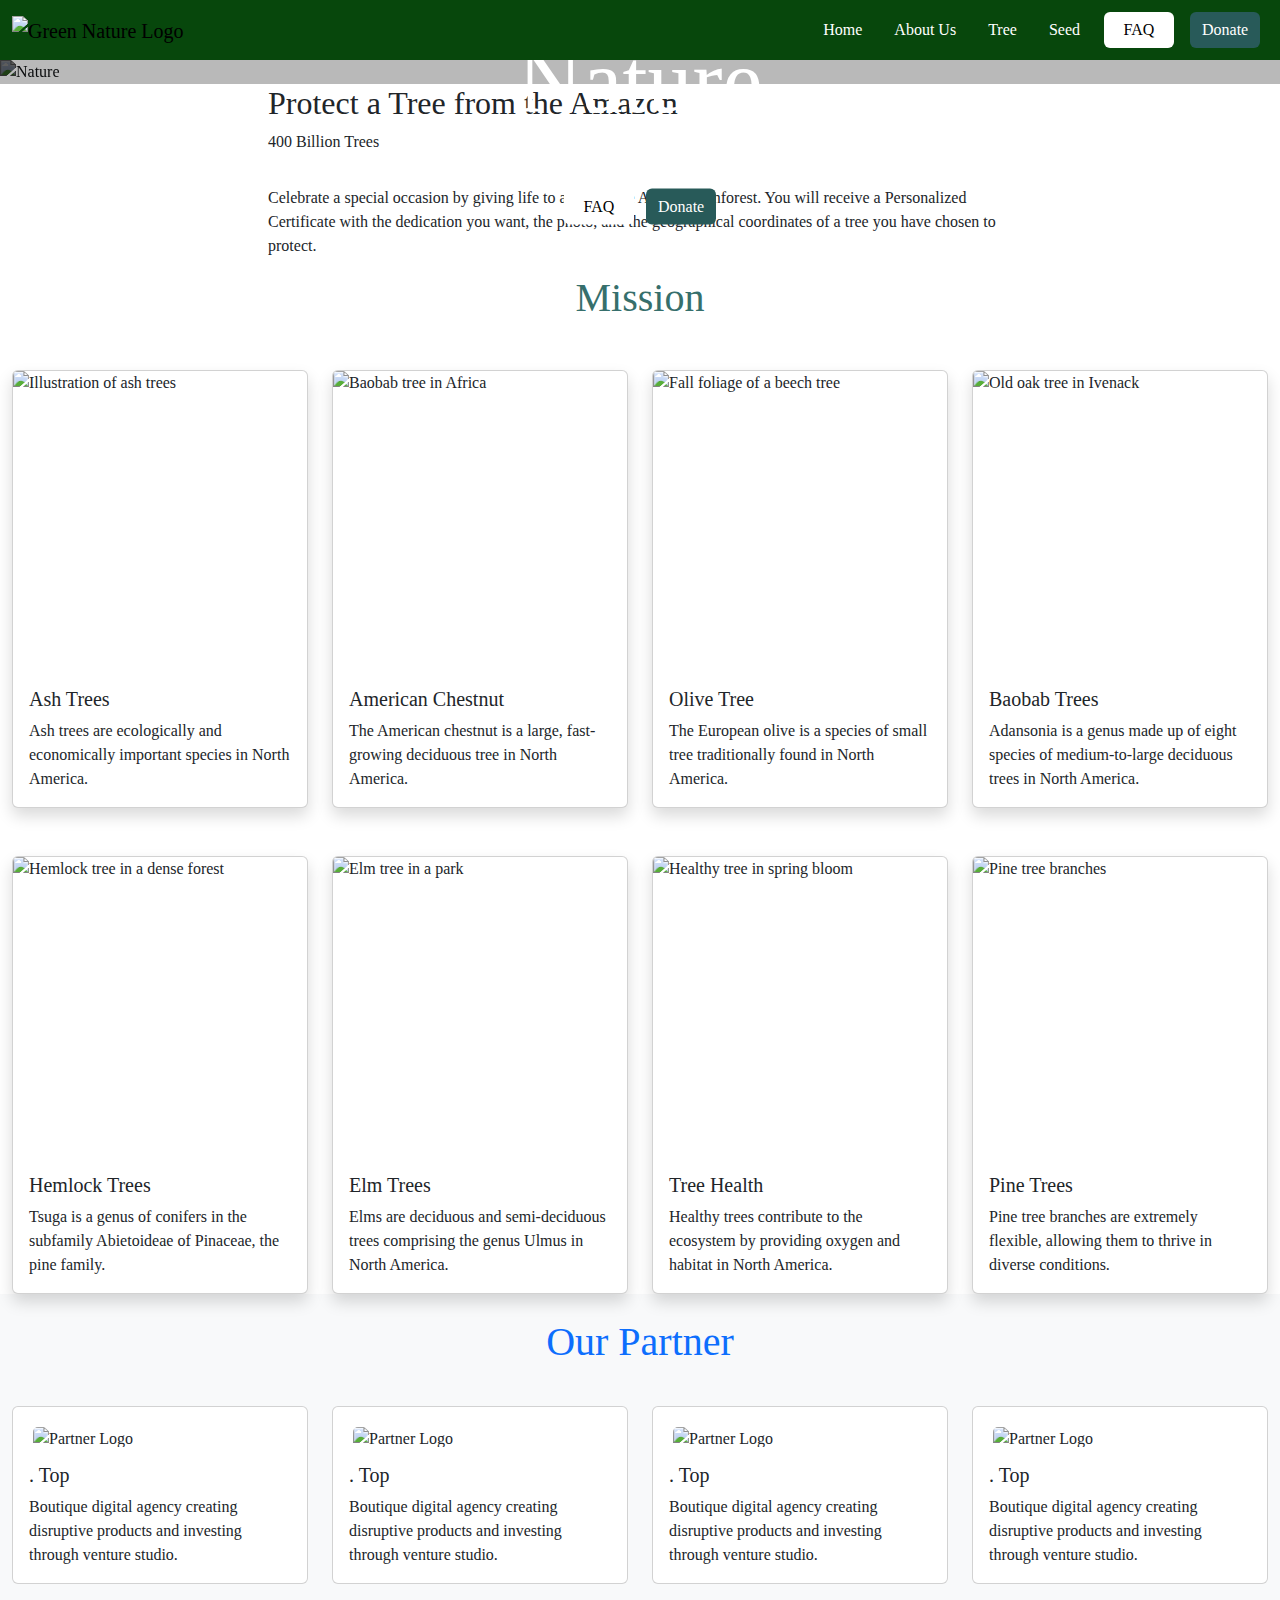
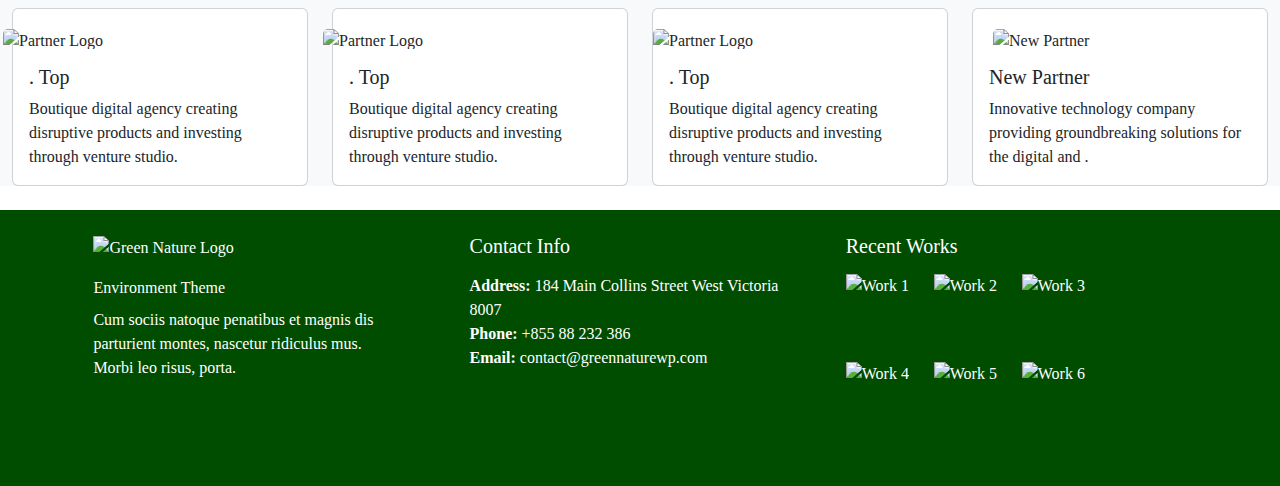
==== index.html @ 92407d57 "Final" ====
<!DOCTYPE html>
<html lang="en">
  <head>
    <meta charset="utf-8" />
    <meta name="viewport" content="width=device-width, initial-scale=1" />
    <title>Natural</title>
    <link
      href="https://cdn.jsdelivr.net/npm/bootstrap@5.3.3/dist/css/bootstrap.min.css"
      rel="stylesheet"
      integrity="sha384-QWTKZyjpPEjISv5WaRU9OFeRpok6YctnYmDr5pNlyT2bRjXh0JMhjY6hW+ALEwIH"
      crossorigin="anonymous"
    />
    <link rel="stylesheet" href="style/style.css" />
    <link
      rel="icon"
      href="https://png.pngtree.com/png-vector/20220417/ourmid/pngtree-women-nature-logo-png-image_4546651.png"
    />
  </head>
  <body>
    <nav class="navbar navbar-expand-lg navbar-light bg-success sticky-top">
      <div class="container-fluid">
        <!-- Logo -->
        <a class="navbar-brand" href="#">
          <img
            src="https://max-themes.net/demos/greennature/images/logo.png"
            alt="Green Nature Logo"
          />
        </a>
        <!-- Toggler for Mobile View -->
        <button
          class="navbar-toggler"
          type="button"
          data-bs-toggle="collapse"
          data-bs-target="#navbarNav"
          aria-controls="navbarNav"
          aria-expanded="false"
          aria-label="Toggle navigation"
        >
          <span class="navbar-toggler-icon"></span>
        </button>
        <!-- Navbar Items -->
        <div class="collapse navbar-collapse" id="navbarNav">
          <ul class="navbar-nav ms-auto">
            <li class="nav-item">
              <a class="nav-link px-3" href="#">Home</a>
            </li>
            <li class="nav-item">
              <a class="nav-link px-3" href="about.html">About Us</a>
            </li>
            <li class="nav-item">
              <a class="nav-link px-3" href="tree.html">Tree</a>
            </li>
            <li class="nav-item">
              <a class="nav-link px-3" href="seedpage.html">Seed</a>
            </li>
            <li class="nav-item">
              <a
                class="btn btn-custom1 mt-1 mx-2"
                style="width: 70px"
                href="fqa.html"
                >FAQ</a
              >
            </li>
            <li class="nav-item">
              <a
                class="btn btn-custom mt-1 mx-2"
                style="width: 70px"
                href="fqa.html"
                >Donate</a
              >
            </li>
          </ul>
        </div>
      </div>
    </nav>

    <!-- Hero Section -->
    <div class="hero-image position-relative">
      <img
        src="https://max-themes.net/demos/greennature/upload/slider-1.jpg"
        alt="Nature"
      />
      <div class="hero-overlay"></div>
      <div style="width: 1000px" class="hero-text">
        <h1>Preserve the Beauty of Nature</h1>
        <p>Join us in protecting our forests for future generations.</p>
        <a href="fqa.html" class="btn btn-custom1 me-2" style="width: 70px"
          >FAQ</a
        >
        <a href="#" class="btn btn-custom" style="width: 70px">Donate</a>
      </div>
    </div>

    <!-- Content Section -->
    <section>
      <div
        class="container"
        style="
          width: 60%;
          display: flex;
          flex-direction: column;
          justify-content: center;
        "
      >
        <h2>Protect a Tree from the Amazon</h2>
        <p>400 Billion Trees</p>
        <p class="red-line"></p>
        <p>
          Celebrate a special occasion by giving life to a tree in the Amazon
          rainforest. You will receive a Personalized Certificate with the
          dedication you want, the photo, and the geographical coordinates of a
          tree you have chosen to protect.
        </p>
      </div>
    </section>
    <div class="container-fluid">
      <h1 style="color: #366f6c" class="text-center">Mission</h1>
      <div class="row row-cols-1 row-cols-md-4 g-4 mt-4">
        <div class="col">
          <div class="card shadow">
            <img
              src="https://viori.com/cdn/shop/articles/trees.png?v=1687861914&width=320"
              class="card-img-top"
              alt="Illustration of ash trees"
              style="height: 300px"
            />
            <div class="card-body">
              <h5 class="card-title">Ash Trees</h5>
              <p class="card-text">
                Ash trees are ecologically and economically important species in
                North America.
              </p>
            </div>
          </div>
        </div>
        <div class="col">
          <div class="card shadow">
            <img
              src="https://img.freepik.com/premium-photo/baobab-tree-africa-landscape-madagascar-nature-baobab-trees-copy-space_162695-15215.jpg?w=360"
              class="card-img-top"
              alt="Baobab tree in Africa"
              style="height: 300px"
            />
            <div class="card-body">
              <h5 class="card-title">American Chestnut</h5>
              <p class="card-text">
                The American chestnut is a large, fast-growing deciduous tree in
                North America.
              </p>
            </div>
          </div>
        </div>
        <div class="col">
          <div class="card shadow">
            <img
              src="https://www.rwhendricksenco.com/wp-content/uploads/2018/10/fall-foliage-beech-tree-illinois.jpg"
              class="card-img-top"
              alt="Fall foliage of a beech tree"
              style="height: 300px"
            />
            <div class="card-body">
              <h5 class="card-title">Olive Tree</h5>
              <p class="card-text">
                The European olive is a species of small tree traditionally
                found in North America.
              </p>
            </div>
          </div>
        </div>
        <div class="col">
          <div class="card shadow">
            <img
              src="https://media.istockphoto.com/id/175438413/photo/old-oak-tree-in-ivenack.jpg?s=1024x1024&w=is&k=20&c=7P2I_WdTbZqYlGtXlC-htkVyVonYXZQIXxeyMqy6lCM="
              class="card-img-top"
              alt="Old oak tree in Ivenack"
              style="height: 300px"
            />
            <div class="card-body">
              <h5 class="card-title">Baobab Trees</h5>
              <p class="card-text">
                Adansonia is a genus made up of eight species of medium-to-large
                deciduous trees in North America.
              </p>
            </div>
          </div>
        </div>
      </div>
      <div class="row row-cols-1 row-cols-md-4 g-4 mt-4">
        <div class="col">
          <div class="card shadow">
            <img
              src="https://t4.ftcdn.net/jpg/11/40/70/49/240_F_1140704955_vwmfG6MJCVhKt7CASQRPmGbe0ZLiiNMA.jpg"
              class="card-img-top"
              alt="Hemlock tree in a dense forest"
              style="height: 300px"
            />
            <div class="card-body">
              <h5 class="card-title">Hemlock Trees</h5>
              <p class="card-text">
                Tsuga is a genus of conifers in the subfamily Abietoideae of
                Pinaceae, the pine family.
              </p>
            </div>
          </div>
        </div>
        <div class="col">
          <div class="card shadow">
            <img
              src="https://static.wixstatic.com/media/28c33d_ec45321b504c4e28b8135f2745333b45~mv2.jpg/v1/fill/w_280,h_280,q_75/28c33d_ec45321b504c4e28b8135f2745333b45~mv2.jpg"
              class="card-img-top"
              alt="Elm tree in a park"
              style="height: 300px"
            />
            <div class="card-body">
              <h5 class="card-title">Elm Trees</h5>
              <p class="card-text">
                Elms are deciduous and semi-deciduous trees comprising the genus
                Ulmus in North America.
              </p>
            </div>
          </div>
        </div>
        <div class="col">
          <div class="card shadow">
            <img
              src="https://budburst.org/storage/media/19550/conversions/resized_5f88a30fd7a5b_image-thumb-square.jpg"
              class="card-img-top"
              alt="Healthy tree in spring bloom"
              style="height: 300px"
            />
            <div class="card-body">
              <h5 class="card-title">Tree Health</h5>
              <p class="card-text">
                Healthy trees contribute to the ecosystem by providing oxygen
                and habitat in North America.
              </p>
            </div>
          </div>
        </div>
        <div class="col">
          <div class="card shadow">
            <img
              src="https://lh3.googleusercontent.com/IKMo-RqH675SY7t14YcSdlDPl7H7J5NSSJHxnKPMlAnDFFVxoUrMSZz-tGihZJ_vV7SVssVJDbqgEjyx3YQM2GAECXcoZxI"
              class="card-img-top"
              alt="Pine tree branches"
              style="height: 300px"
            />
            <div class="card-body">
              <h5 class="card-title">Pine Trees</h5>
              <p class="card-text">
                Pine tree branches are extremely flexible, allowing them to
                thrive in diverse conditions.
              </p>
            </div>
          </div>
        </div>
      </div>
    </div>
    <!-- Partners Section -->
    <div class="container-fluid bg-body-tertiary">
      <h1 class="text-center text-primary pt-4" style="font-family: Gelasio">
        Our Partner
      </h1>
      <div class="row row-cols-1 row-cols-md-4 g-4 mt-3">
        <div class="col">
          <div class="card">
            <img
              src="https://static.wixstatic.com/media/9557f2_bafee25c96c248af893914bce435fb21~mv2.png/v1/fill/w_560,h_108,al_c,q_85,usm_0.66_1.00_0.01,enc_avif,quality_auto/BGX-Logo-wide-for-dark-web.png"
              class="card-img-top"
              alt="Partner Logo"
              style="
                width: 40%;
                height: 20px;
                margin-top: 20px;
                margin-left: 20px;
              "
            />
            <div class="card-body">
              <h5 class="card-title text-purple">. Top</h5>
              <p class="card-text">
                Boutique digital agency creating disruptive products and
                investing through venture studio.
              </p>
            </div>
          </div>
        </div>
        <div class="col">
          <div class="card">
            <img
              src="https://cdn.prod.website-files.com/66c86f943f0b9bee4a356e0e/66c86f943f0b9bee4a356ea9_Logo03.svg"
              class="card-img-top"
              alt="Partner Logo"
              style="
                width: 40%;
                height: 20px;
                margin-top: 20px;
                margin-left: 20px;
              "
            />
            <div class="card-body">
              <h5 class="card-title text-purple">. Top</h5>
              <p class="card-text">
                Boutique digital agency creating disruptive products and
                investing through venture studio.
              </p>
            </div>
          </div>
        </div>
        <div class="col">
          <div class="card">
            <img
              src="https://cdn.prod.website-files.com/66c86f943f0b9bee4a356e0e/66c86f943f0b9bee4a356ea4_Logo07.svg"
              class="card-img-top"
              alt="Partner Logo"
              style="
                width: 40%;
                height: 20px;
                margin-top: 20px;
                margin-left: 20px;
              "
            />
            <div class="card-body">
              <h5 class="card-title text-purple">. Top</h5>
              <p class="card-text">
                Boutique digital agency creating disruptive products and
                investing through venture studio.
              </p>
            </div>
          </div>
        </div>
        <div class="col">
          <div class="card">
            <img
              src="https://cdn.prod.website-files.com/66c86f943f0b9bee4a356e0e/66c86f943f0b9bee4a356ea3_Logo05.svg"
              class="card-img-top"
              alt="Partner Logo"
              style="
                width: 40%;
                height: 20px;
                margin-top: 20px;
                margin-left: 20px;
              "
            />
            <div class="card-body">
              <h5 class="card-title text-purple">. Top</h5>
              <p class="card-text">
                Boutique digital agency creating disruptive products and
                investing through venture studio.
              </p>
            </div>
          </div>
        </div>
        <div class="col">
          <div class="card">
            <img
              src="https://cdn.prod.website-files.com/66c86f943f0b9bee4a356e0e/66c86f943f0b9bee4a356ea3_Logo05.svg"
              class="card-img-top"
              alt="Partner Logo"
              style="
                width: 40%;
                height: 20px;
                margin-top: 20px;
                margin-left: -10px;
              "
            />
            <div class="card-body">
              <h5 class="card-title text-purple">. Top</h5>
              <p class="card-text">
                Boutique digital agency creating disruptive products and
                investing through venture studio.
              </p>
            </div>
          </div>
        </div>
        <div class="col">
          <div class="card">
            <img
              src="https://cdn.prod.website-files.com/66c86f943f0b9bee4a356e0e/66c86f943f0b9bee4a356ea2_Logo06.svg"
              class="card-img-top"
              alt="Partner Logo"
              style="
                width: 40%;
                height: 20px;
                margin-top: 20px;
                margin-left: -10px;
              "
            />
            <div class="card-body">
              <h5 class="card-title text-purple">. Top</h5>
              <p class="card-text">
                Boutique digital agency creating disruptive products and
                investing through venture studio.
              </p>
            </div>
          </div>
        </div>
        <div class="col">
          <div class="card">
            <img
              src="https://www.smallpixels.ai/assets/images/logos/logo.svg"
              class="card-img-top"
              alt="Partner Logo"
              style="width: 40%; height: 20px; margin-top: 20px"
            />
            <div class="card-body">
              <h5 class="card-title text-purple">. Top</h5>
              <p class="card-text">
                Boutique digital agency creating disruptive products and
                investing through venture studio.
              </p>
            </div>
          </div>
        </div>
        <!-- New card added -->
        <div class="col">
          <div class="card">
            <img
              src="https://cdn.prod.website-files.com/66c86f943f0b9bee4a356e0e/66c86f943f0b9bee4a356ea5_Logo01.svg"
              class="card-img-top"
              alt="New Partner Logo"
              style="
                width: 40%;
                height: 20px;
                margin-top: 20px;
                margin-left: 20px;
              "
            />
            <div class="card-body">
              <h5 class="card-title text-purple">New Partner</h5>
              <p class="card-text">
                Innovative technology company providing groundbreaking solutions
                for the digital and .
              </p>
            </div>
          </div>
        </div>
      </div>
    </div>
    <footer class="footer mt-4 py-4">
      <div class="container">
        <div class="row row-cols-1 row-cols-md-3 gy-4">
          <!-- Logo and Description -->
          <div class="col text-center text-md-start">
            <div class="logo mb-3">
              <img
                src="https://max-themes.net/demos/greennature/images/logo.png"
                alt="Green Nature Logo"
                class="img-fluid"
              />
            </div>
            <p class="mb-2">Environment Theme</p>
            <p>
              Cum sociis natoque penatibus et magnis dis parturient montes,
              nascetur ridiculus mus. <br />
              Morbi leo risus, porta.
            </p>
          </div>

          <!-- Contact Info -->
          <div class="col">
            <h5 class="mb-3 text-center text-md-start">Contact Info</h5>
            <ul class="list-unstyled text-center text-md-start">
              <li>
                <strong>Address:</strong> 184 Main Collins Street West Victoria
                8007
              </li>
              <li><strong>Phone:</strong> +855 88 232 386</li>
              <li>
                <strong>Email:</strong>
                <a
                  href="mailto:contact@greennaturewp.com"
                  class="text-decoration-none"
                >
                  contact@greennaturewp.com
                </a>
              </li>
            </ul>
          </div>

          <!-- Recent Works -->
          <div class="work">
            <div class="col">
              <h5 class="mb-3 text-center text-md-start">Recent Works</h5>
              <div
                class="d-flex flex-wrap justify-content-center justify-content-md-start gap-2"
              >
                <img
                  src="https://max-themes.net/demos/greennature/upload/shutterstock_161515241-150x150.jpg"
                  alt="Work 1"
                  class="img-fluid"
                  style="width: 80px; height: 80px"
                />
                <img
                  src="https://max-themes.net/demos/greennature/upload/shutterstock_133689230-150x150.jpg"
                  alt="Work 2"
                  class="img-fluid"
                  style="width: 80px; height: 80px"
                />
                <img
                  src="https://max-themes.net/demos/greennature/upload/shutterstock_53600221-150x150.jpg"
                  alt="Work 3"
                  class="img-fluid"
                  style="width: 80px; height: 80px"
                />
                <img
                  src="https://max-themes.net/demos/greennature/upload/shutterstock_124871620-150x150.jpg"
                  alt="Work 4"
                  class="img-fluid"
                  style="width: 80px; height: 80px"
                />
                <img
                  src="https://max-themes.net/demos/greennature/upload/shutterstock_281995004-150x150.jpg"
                  alt="Work 5"
                  class="img-fluid"
                  style="width: 80px; height: 80px"
                />
                <img
                  src="https://max-themes.net/demos/greennature/upload/shutterstock_256181956-150x150.jpg"
                  alt="Work 6"
                  class="img-fluid"
                  style="width: 80px; height: 80px"
                />
              </div>
            </div>
          </div>
        </div>
      </div>
    </footer>
    <script
      src="https://cdn.jsdelivr.net/npm/bootstrap@5.3.3/dist/js/bootstrap.bundle.min.js"
      integrity="sha384-YvpcrYf0tY3lHB60NNkmXc5s9fDVZLESaAA55NDzOxhy9GkcIdslK1eN7N6jIeHz"
      crossorigin="anonymous"
    ></script>
  </body>
</html>
---- style/style.css ----
body {
  font-family: Tienne, serif;
  margin: 0;
  padding: 0;
}

/* Navbar Styling */
.navbar-light {
  background-color: #07470c !important; /* Dark green */
}

.nav-link {
  color: white !important;
  font-size: 1rem;
  padding: 10px 15px;
}

.nav-link:hover {
  color: #c2f0e4 !important; /* Light green */
}

.btn-custom {
  background-color: #285a59;
  color: white;
  border: none;
}

.btn-custom:hover {
  background-color: #1e4546;
}

.btn-custom1 {
  background-color: white;
  color: black;
  border: none;
}

.btn-custom1:hover {
  background-color: rgb(150, 141, 141);
}

.navbar-toggler-icon {
  filter: invert(100%);
}

/* Hero Section Styling */
.hero-image img {
  width: 100%;
  height: auto;
  display: block;
  filter: brightness(50%);
}

.hero-overlay {
  position: absolute;
  top: 0;
  left: 0;
  width: 100%;
  height: 100%;
  background: rgba(0, 0, 0, 0.274);
  z-index: 1;
}

.hero-text {
  position: absolute;
  top: 50%;
  left: 50%;
  transform: translate(-50%, -50%);
  z-index: 2;
  text-align: center;
  color: white;
  padding: 10px;
  max-width: 90%;
}

.hero-text h1 {
  font-size: 90px;
}

.hero-text p {
  font-size: 1.2rem;
}

/* Content Section */

/* Responsive Adjustments */
@media (max-width: 992px) {
  .hero-text h1 {
    font-size: 64px;
  }
}

@media (max-width: 768px) {
  .hero-text h1 {
    font-size: 48px;
  }
  .hero-text p {
    font-size: 1rem;
  }
}

@media (max-width: 576px) {
  .hero-text h1 {
    font-size: 32px;
  }
  section {
    padding: 30px 10px;
  }
  .red-line {
    width: 80%;
  }
}
.footer {
  background-color: #004d00;
  color: white;
  padding: 40px 20px;
}
.footer a {
  color: white;
  text-decoration: none;
}

.footer a:hover {
  text-decoration: underline;
}
.footer .recent-works img {
  width: 60px;
  height: 60px;
  object-fit: cover;
}
.footer .logo img {
  width: 150px;
}
.footer .row {
  display: flex;
  justify-content: space-evenly;
  flex-wrap: wrap;
}
.footer .row > div {
  margin-bottom: 20px;
  flex: 1;
  max-width: 32%;
}
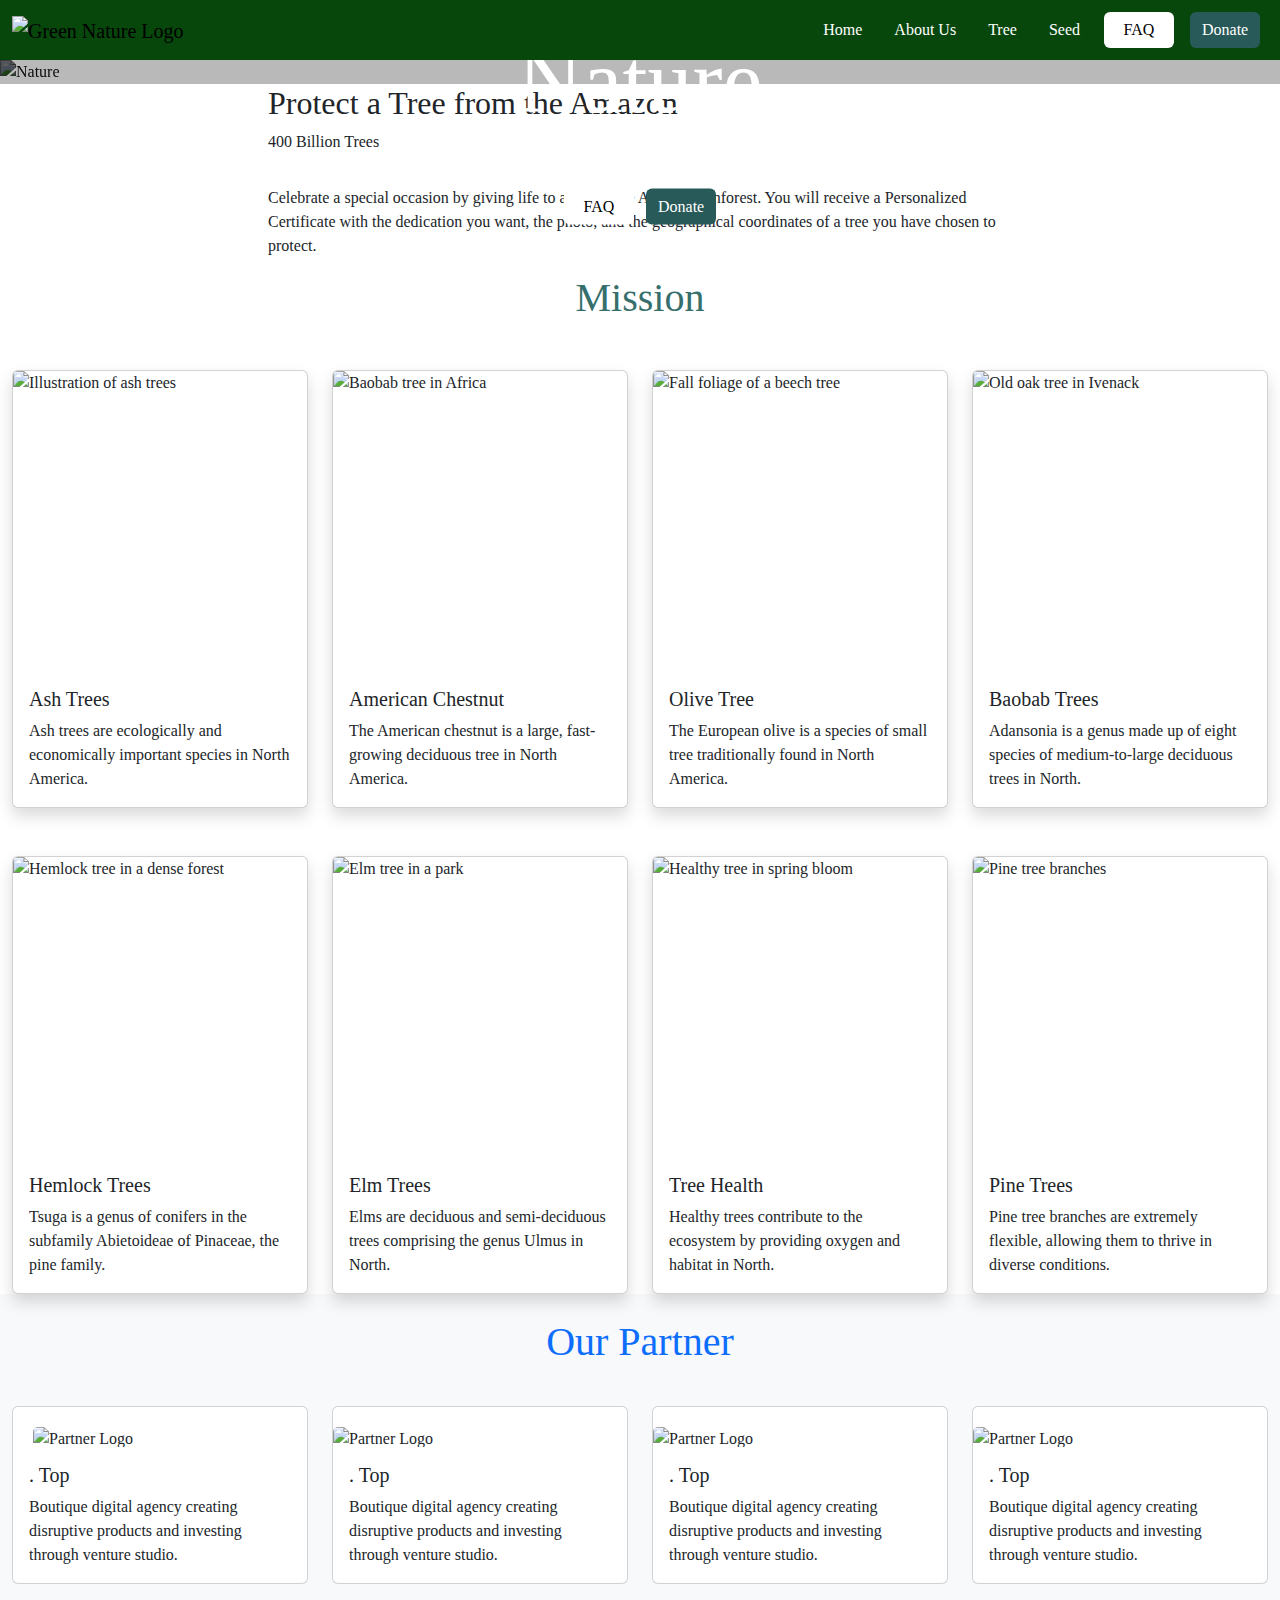
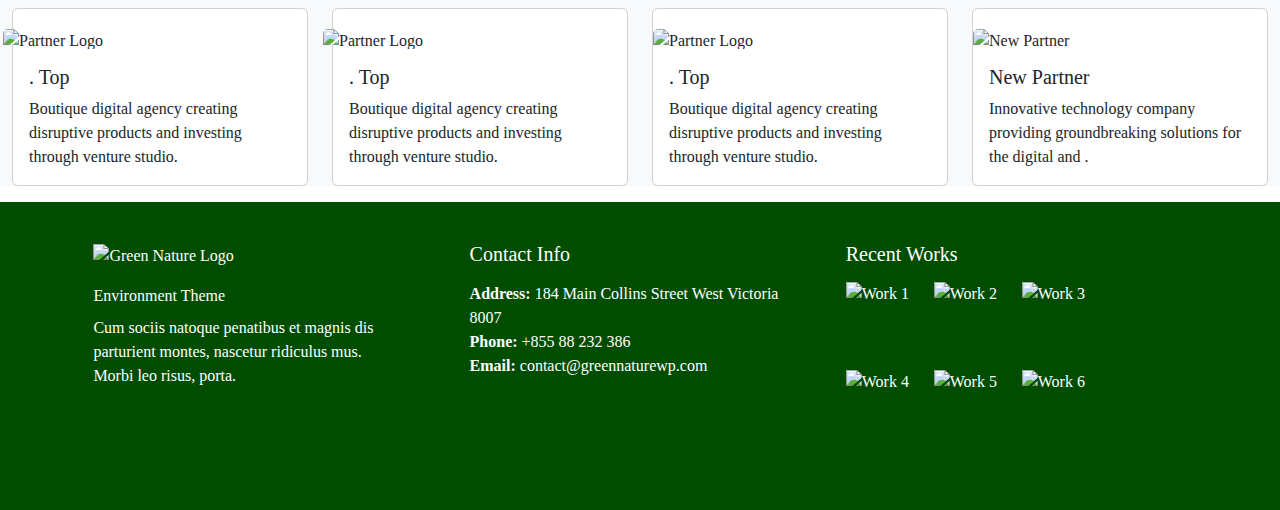
==== commit d4504009: "Final" ====
--- a/index.html
+++ b/index.html
@@ -65,7 +65,7 @@
               <a
                 class="btn btn-custom mt-1 mx-2"
                 style="width: 70px"
-                href="fqa.html"
+                href="donation.html"
                 >Donate</a
               >
             </li>
@@ -87,7 +87,9 @@
         <a href="fqa.html" class="btn btn-custom1 me-2" style="width: 70px"
           >FAQ</a
         >
-        <a href="#" class="btn btn-custom" style="width: 70px">Donate</a>
+        <a href="donation.html" class="btn btn-custom" style="width: 70px"
+          >Donate</a
+        >
       </div>
     </div>
 
@@ -179,7 +181,7 @@
               <h5 class="card-title">Baobab Trees</h5>
               <p class="card-text">
                 Adansonia is a genus made up of eight species of medium-to-large
-                deciduous trees in North America.
+                deciduous trees in North.
               </p>
             </div>
           </div>
@@ -215,7 +217,7 @@
               <h5 class="card-title">Elm Trees</h5>
               <p class="card-text">
                 Elms are deciduous and semi-deciduous trees comprising the genus
-                Ulmus in North America.
+                Ulmus in North.
               </p>
             </div>
           </div>
@@ -232,7 +234,7 @@
               <h5 class="card-title">Tree Health</h5>
               <p class="card-text">
                 Healthy trees contribute to the ecosystem by providing oxygen
-                and habitat in North America.
+                and habitat in North.
               </p>
             </div>
           </div>
@@ -257,7 +259,7 @@
       </div>
     </div>
     <!-- Partners Section -->
-    <div class="container-fluid bg-body-tertiary">
+    <div class="container-fluid bg-body-tertiary mb-3">
       <h1 class="text-center text-primary pt-4" style="font-family: Gelasio">
         Our Partner
       </h1>
@@ -290,12 +292,7 @@
               src="https://cdn.prod.website-files.com/66c86f943f0b9bee4a356e0e/66c86f943f0b9bee4a356ea9_Logo03.svg"
               class="card-img-top"
               alt="Partner Logo"
-              style="
-                width: 40%;
-                height: 20px;
-                margin-top: 20px;
-                margin-left: 20px;
-              "
+              style="width: 40%; height: 20px; margin-top: 20px"
             />
             <div class="card-body">
               <h5 class="card-title text-purple">. Top</h5>
@@ -312,12 +309,7 @@
               src="https://cdn.prod.website-files.com/66c86f943f0b9bee4a356e0e/66c86f943f0b9bee4a356ea4_Logo07.svg"
               class="card-img-top"
               alt="Partner Logo"
-              style="
-                width: 40%;
-                height: 20px;
-                margin-top: 20px;
-                margin-left: 20px;
-              "
+              style="width: 40%; height: 20px; margin-top: 20px"
             />
             <div class="card-body">
               <h5 class="card-title text-purple">. Top</h5>
@@ -334,12 +326,7 @@
               src="https://cdn.prod.website-files.com/66c86f943f0b9bee4a356e0e/66c86f943f0b9bee4a356ea3_Logo05.svg"
               class="card-img-top"
               alt="Partner Logo"
-              style="
-                width: 40%;
-                height: 20px;
-                margin-top: 20px;
-                margin-left: 20px;
-              "
+              style="width: 40%; height: 20px; margin-top: 20px"
             />
             <div class="card-body">
               <h5 class="card-title text-purple">. Top</h5>
@@ -418,12 +405,7 @@
               src="https://cdn.prod.website-files.com/66c86f943f0b9bee4a356e0e/66c86f943f0b9bee4a356ea5_Logo01.svg"
               class="card-img-top"
               alt="New Partner Logo"
-              style="
-                width: 40%;
-                height: 20px;
-                margin-top: 20px;
-                margin-left: 20px;
-              "
+              style="width: 40%; height: 20px; margin-top: 20px"
             />
             <div class="card-body">
               <h5 class="card-title text-purple">New Partner</h5>
@@ -436,16 +418,17 @@
         </div>
       </div>
     </div>
-    <footer class="footer mt-4 py-4">
+    <footer class="footer d-none d-lg-block">
       <div class="container">
         <div class="row row-cols-1 row-cols-md-3 gy-4">
           <!-- Logo and Description -->
-          <div class="col text-center text-md-start">
+          <div class="col-md-4 text-center text-md-start">
             <div class="logo mb-3">
               <img
                 src="https://max-themes.net/demos/greennature/images/logo.png"
                 alt="Green Nature Logo"
                 class="img-fluid"
+                style="height: 31.75px; width: 150px"
               />
             </div>
             <p class="mb-2">Environment Theme</p>
@@ -457,7 +440,7 @@
           </div>
 
           <!-- Contact Info -->
-          <div class="col">
+          <div class="col-md-4">
             <h5 class="mb-3 text-center text-md-start">Contact Info</h5>
             <ul class="list-unstyled text-center text-md-start">
               <li>
@@ -478,7 +461,7 @@
           </div>
 
           <!-- Recent Works -->
-          <div class="work">
+          <div class="work col-md-4">
             <div class="col">
               <h5 class="mb-3 text-center text-md-start">Recent Works</h5>
               <div
@@ -519,6 +502,105 @@
                   alt="Work 6"
                   class="img-fluid"
                   style="width: 80px; height: 80px"
+                />
+              </div>
+            </div>
+          </div>
+        </div>
+      </div>
+    </footer>
+    <!-- second footer -->
+    <footer class="footer d-sm-none">
+      <div class="container">
+        <div class="row row-cols-1 row-cols-md-3 gy-4">
+          <!-- Logo and Description -->
+          <div class="col text-center text-md-start" style="font-size: 12px">
+            <div class="logo mb-2">
+              <img
+                src="https://max-themes.net/demos/greennature/images/logo.png"
+                alt="Green Nature Logo"
+                class="img-fluid"
+                style="width: 100px; height: 30px"
+              />
+            </div>
+
+            <p>
+              Cum sociis natoque penatibus et magnis dis parturient montes,
+              nascetur ridiculus mus. <br />
+              Morbi leo risus, porta.
+            </p>
+          </div>
+
+          <!-- Contact Info -->
+          <div class="col" style="font-size: 12px">
+            <h5 class="mb-3 text-center text-md-start" style="font-size: 15px">
+              Contact Info
+            </h5>
+            <ul class="list-unstyled text-center text-md-start">
+              <li>
+                <strong>Address:</strong> 184 Main Collins Street West Victoria
+                8007
+              </li>
+              <li><strong>Phone:</strong> +855 86 534 476</li>
+              <li>
+                <strong>Email:</strong>
+                <a
+                  href="mailto:contact@greennaturewp.com"
+                  class="text-decoration-none"
+                >
+                  contact@greennaturewp.com
+                </a>
+              </li>
+            </ul>
+          </div>
+
+          <!-- Recent Works -->
+          <div class="work">
+            <div class="col">
+              <h5
+                class="mb-3 text-center text-md-start"
+                style="font-size: 15px"
+              >
+                Recent Works
+              </h5>
+              <div
+                class="d-flex flex-wrap justify-content-center justify-content-md-start gap-2"
+              >
+                <img
+                  src="https://max-themes.net/demos/greennature/upload/shutterstock_161515241-150x150.jpg"
+                  alt="Work 1"
+                  class="img-fluid"
+                  style="width: 30px; height: 30px"
+                />
+                <img
+                  src="https://max-themes.net/demos/greennature/upload/shutterstock_133689230-150x150.jpg"
+                  alt="Work 2"
+                  class="img-fluid"
+                  style="width: 30px; height: 30px"
+                />
+                <img
+                  src="https://max-themes.net/demos/greennature/upload/shutterstock_53600221-150x150.jpg"
+                  alt="Work 3"
+                  class="img-fluid"
+                  style="width: 30px; height: 30px"
+                />
+                <img
+                  src="https://max-themes.net/demos/greennature/upload/shutterstock_124871620-150x150.jpg"
+                  alt="Work 4"
+                  class="img-fluid"
+                  style="width: 30px; height: 30px"
+                />
+                <img
+                  src="https://max-themes.net/demos/greennature/upload/shutterstock_281995004-150x150.jpg"
+                  alt="Work 5"
+                  class="img-fluid"
+                  style="width: 30px; height: 30px"
+                />
+                <img
+                  src="https://max-themes.net/demos/greennature/upload/shutterstock_256181956-150x150.jpg"
+                  alt="Work 6"
+                  class="img-fluid"
+                  style="width: 30px; height: 30px"
                 />
               </div>
             </div>
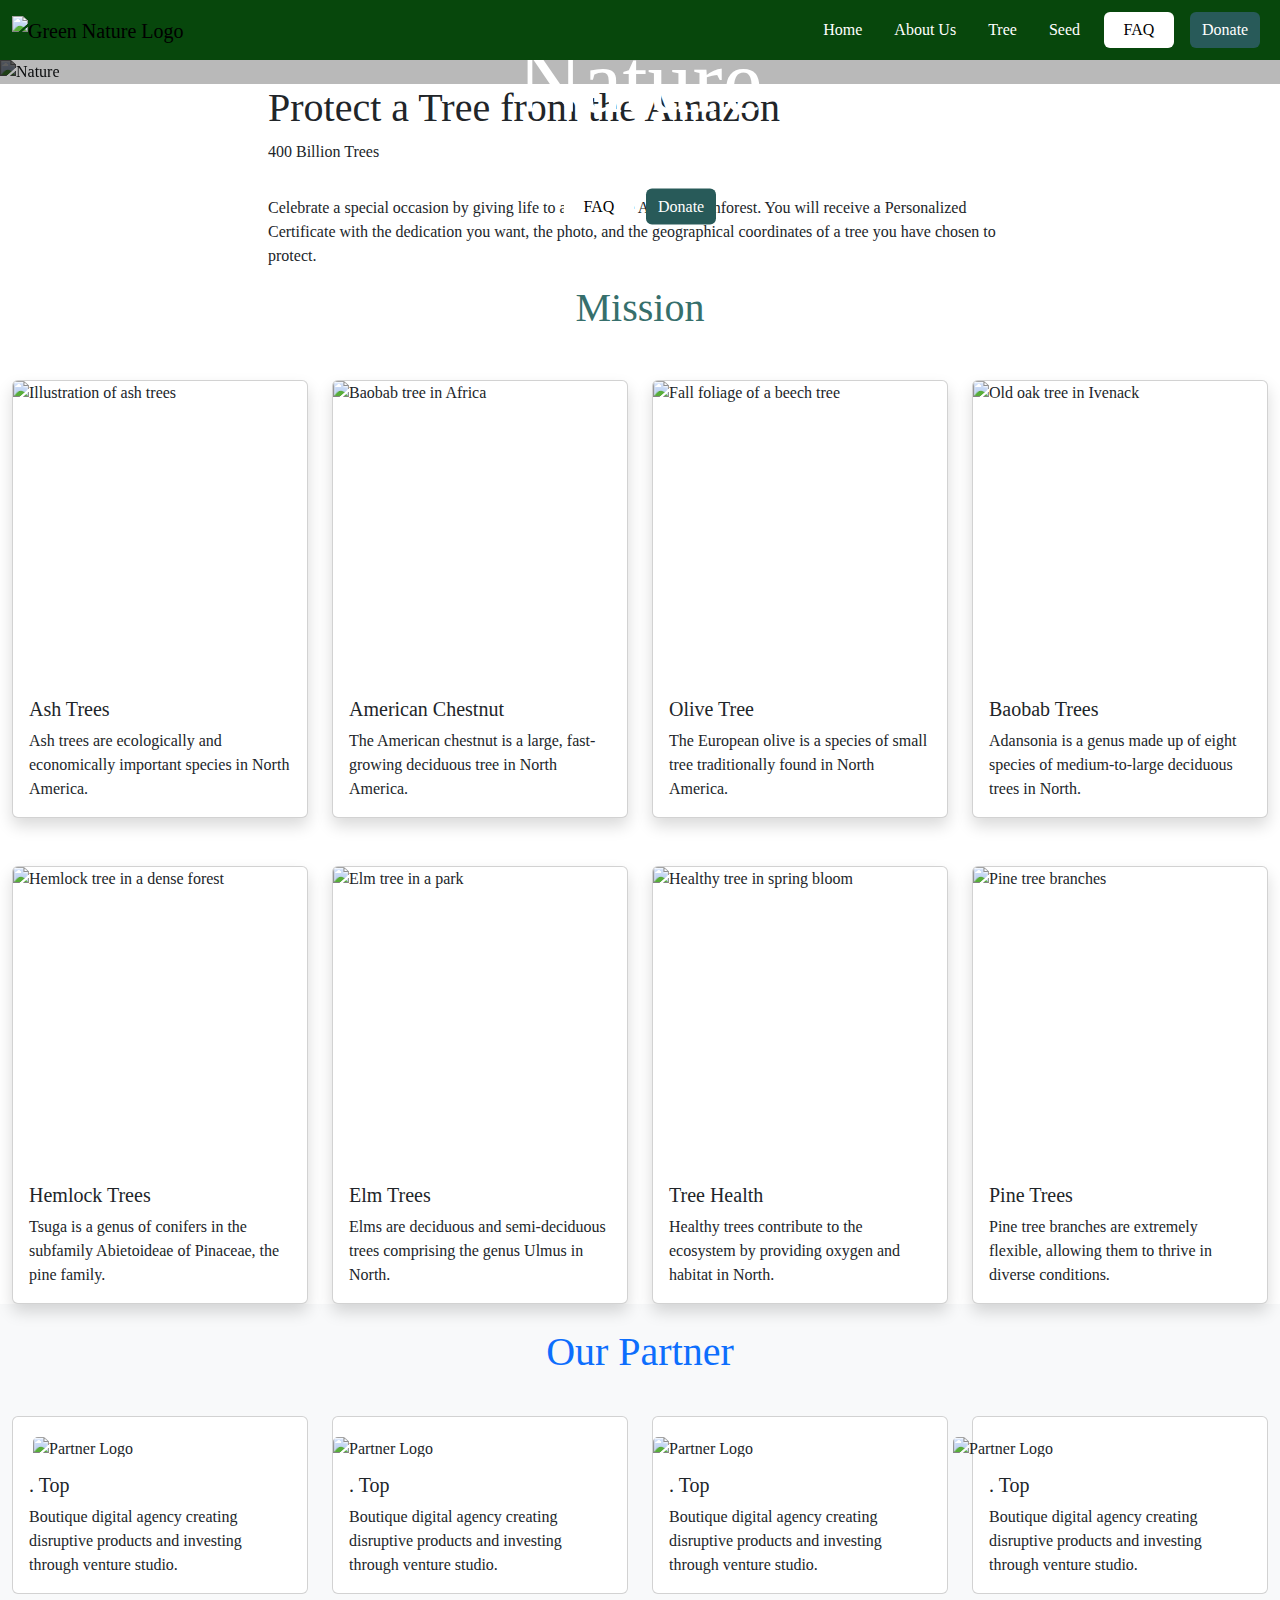
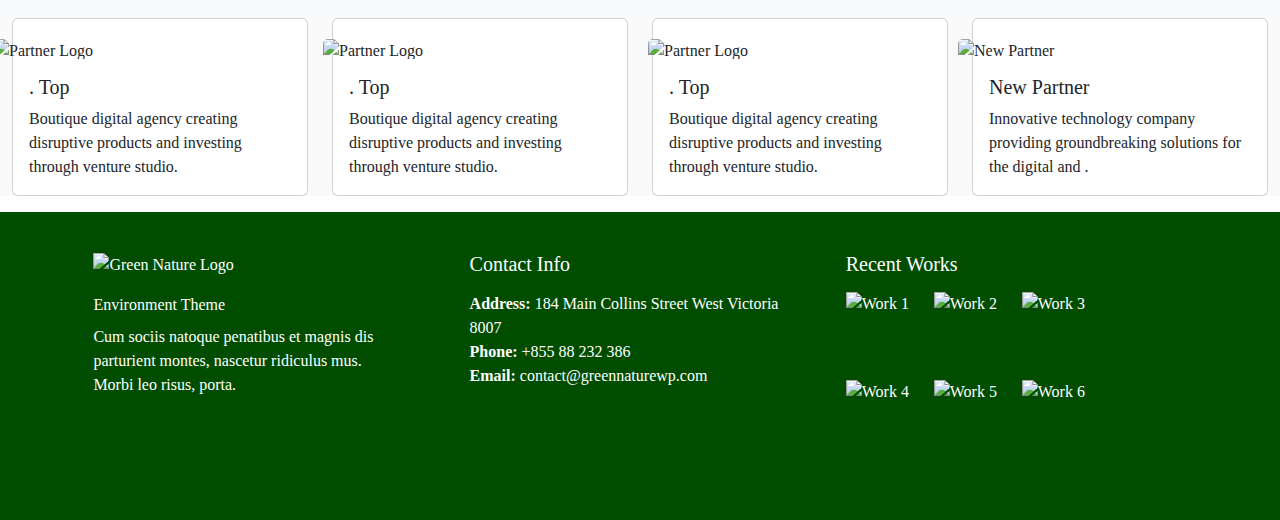
==== commit 55ebdedc: "respinsive" ====
--- a/index.html
+++ b/index.html
@@ -94,7 +94,7 @@
     </div>
 
     <!-- Content Section -->
-    <section>
+    <section class="d-none d-lg-block">
       <div
         class="container"
         style="
@@ -104,7 +104,7 @@
           justify-content: center;
         "
       >
-        <h2>Protect a Tree from the Amazon</h2>
+        <h2 class="fs-1">Protect a Tree from the Amazon</h2>
         <p>400 Billion Trees</p>
         <p class="red-line"></p>
         <p>
@@ -115,7 +115,30 @@
         </p>
       </div>
     </section>
-    <div class="container-fluid">
+    <!-- second content -->
+    <section class="d-sm-none">
+      <div
+        class="container"
+        style="
+          width: 60%;
+          display: flex;
+          flex-direction: column;
+          justify-content: center;
+        "
+      >
+        <h2 class="fs-5">Protect a Tree from the Amazon</h2>
+        <p>400 Billion Trees</p>
+        <p class="red-line" style="margin-left: 40px"></p>
+        <p style="font-size: 15px">
+          Celebrate a special occasion by giving life to a tree in the Amazon
+          rainforest. You will receive a Personalized Certificate with the
+          dedication you want, the photo, and the geographical coordinates of a
+          tree you have chosen to protect.
+        </p>
+      </div>
+    </section>
+    <!-- card section -->
+    <div class="container-fluid d-none d-lg-block">
       <h1 style="color: #366f6c" class="text-center">Mission</h1>
       <div class="row row-cols-1 row-cols-md-4 g-4 mt-4">
         <div class="col">
@@ -258,8 +281,152 @@
         </div>
       </div>
     </div>
+    <!-- second card -->
+    <div class="container-fluid d-sm-none">
+      <h1 style="color: #366f6c" class="text-center">Mission</h1>
+      <div class="row row-cols-2 row-cols-lg-5 g-2 g-lg-3">
+        <div class="col">
+          <div class="card shadow">
+            <img
+              src="https://viori.com/cdn/shop/articles/trees.png?v=1687861914&width=320"
+              class="card-img-top"
+              alt="Illustration of ash trees"
+              style="height: 300px"
+            />
+            <div class="card-body">
+              <h5 class="card-title">Ash Trees</h5>
+              <p class="card-text">
+                Ash trees are ecologically and economically important species in
+                North America.
+              </p>
+            </div>
+          </div>
+        </div>
+        <div class="col">
+          <div class="card shadow">
+            <img
+              src="https://img.freepik.com/premium-photo/baobab-tree-africa-landscape-madagascar-nature-baobab-trees-copy-space_162695-15215.jpg?w=360"
+              class="card-img-top"
+              alt="Baobab tree in Africa"
+              style="height: 300px"
+            />
+            <div class="card-body">
+              <h5 class="card-title">American Chestnut</h5>
+              <p class="card-text">
+                The American chestnut is a large, fast-growing deciduous tree in
+                North America.
+              </p>
+            </div>
+          </div>
+        </div>
+        <div class="col">
+          <div class="card shadow">
+            <img
+              src="https://www.rwhendricksenco.com/wp-content/uploads/2018/10/fall-foliage-beech-tree-illinois.jpg"
+              class="card-img-top"
+              alt="Fall foliage of a beech tree"
+              style="height: 300px"
+            />
+            <div class="card-body">
+              <h5 class="card-title">Olive Tree</h5>
+              <p class="card-text">
+                The European olive is a species of small tree traditionally
+                found in North America.
+              </p>
+            </div>
+          </div>
+        </div>
+        <div class="col">
+          <div class="card shadow">
+            <img
+              src="https://media.istockphoto.com/id/175438413/photo/old-oak-tree-in-ivenack.jpg?s=1024x1024&w=is&k=20&c=7P2I_WdTbZqYlGtXlC-htkVyVonYXZQIXxeyMqy6lCM="
+              class="card-img-top"
+              alt="Old oak tree in Ivenack"
+              style="height: 300px"
+            />
+            <div class="card-body">
+              <h5 class="card-title">Baobab Trees</h5>
+              <p class="card-text">
+                Adansonia is a genus made up of eight species of medium-to-large
+                deciduous trees in North.
+              </p>
+            </div>
+          </div>
+        </div>
+      </div>
+      <div class="row row-cols-2 row-cols-lg-5 g-2 g-lg-3">
+        <div class="col">
+          <div class="card shadow">
+            <img
+              src="https://t4.ftcdn.net/jpg/11/40/70/49/240_F_1140704955_vwmfG6MJCVhKt7CASQRPmGbe0ZLiiNMA.jpg"
+              class="card-img-top"
+              alt="Hemlock tree in a dense forest"
+              style="height: 300px"
+            />
+            <div class="card-body">
+              <h5 class="card-title">Hemlock Trees</h5>
+              <p class="card-text">
+                Tsuga is a genus of conifers in the subfamily Abietoideae of
+                Pinaceae, the pine family.
+              </p>
+            </div>
+          </div>
+        </div>
+        <div class="col">
+          <div class="card shadow">
+            <img
+              src="https://static.wixstatic.com/media/28c33d_ec45321b504c4e28b8135f2745333b45~mv2.jpg/v1/fill/w_280,h_280,q_75/28c33d_ec45321b504c4e28b8135f2745333b45~mv2.jpg"
+              class="card-img-top"
+              alt="Elm tree in a park"
+              style="height: 300px"
+            />
+            <div class="card-body">
+              <h5 class="card-title">Elm Trees</h5>
+              <p class="card-text">
+                Elms are deciduous and semi-deciduous trees comprising the genus
+                Ulmus in North.
+              </p>
+            </div>
+          </div>
+        </div>
+        <div class="col">
+          <div class="card shadow">
+            <img
+              src="https://budburst.org/storage/media/19550/conversions/resized_5f88a30fd7a5b_image-thumb-square.jpg"
+              class="card-img-top"
+              alt="Healthy tree in spring bloom"
+              style="height: 300px"
+            />
+            <div class="card-body">
+              <h5 class="card-title">Tree Health</h5>
+              <p class="card-text">
+                Healthy trees contribute to the ecosystem by providing oxygen
+                and habitat in North.
+              </p>
+            </div>
+          </div>
+        </div>
+        <div class="col">
+          <div class="card shadow">
+            <img
+              src="https://lh3.googleusercontent.com/IKMo-RqH675SY7t14YcSdlDPl7H7J5NSSJHxnKPMlAnDFFVxoUrMSZz-tGihZJ_vV7SVssVJDbqgEjyx3YQM2GAECXcoZxI"
+              class="card-img-top"
+              alt="Pine tree branches"
+              style="height: 300px"
+            />
+            <div class="card-body">
+              <h5 class="card-title">Pine Trees</h5>
+              <p class="card-text">
+                Pine tree branches are extremely flexible, allowing them to
+                thrive in diverse conditions.
+              </p>
+            </div>
+          </div>
+        </div>
+      </div>
+    </div>
     <!-- Partners Section -->
-    <div class="container-fluid bg-body-tertiary mb-3">
+    <div class="container-fluid bg-body-tertiary mb-3 d-none d-lg-block">
       <h1 class="text-center text-primary pt-4" style="font-family: Gelasio">
         Our Partner
       </h1>
@@ -326,7 +493,12 @@
               src="https://cdn.prod.website-files.com/66c86f943f0b9bee4a356e0e/66c86f943f0b9bee4a356ea3_Logo05.svg"
               class="card-img-top"
               alt="Partner Logo"
-              style="width: 40%; height: 20px; margin-top: 20px"
+              style="
+                width: 40%;
+                height: 20px;
+                margin-top: 20px;
+                margin-left: -20px;
+              "
             />
             <div class="card-body">
               <h5 class="card-title text-purple">. Top</h5>
@@ -341,6 +513,28 @@
           <div class="card">
             <img
               src="https://cdn.prod.website-files.com/66c86f943f0b9bee4a356e0e/66c86f943f0b9bee4a356ea3_Logo05.svg"
+              class="card-img-top"
+              alt="Partner Logo"
+              style="
+                width: 40%;
+                height: 20px;
+                margin-top: 20px;
+                margin-left: -20px;
+              "
+            />
+            <div class="card-body">
+              <h5 class="card-title text-purple">. Top</h5>
+              <p class="card-text">
+                Boutique digital agency creating disruptive products and
+                investing through venture studio.
+              </p>
+            </div>
+          </div>
+        </div>
+        <div class="col">
+          <div class="card">
+            <img
+              src="https://cdn.prod.website-files.com/66c86f943f0b9bee4a356e0e/66c86f943f0b9bee4a356ea2_Logo06.svg"
               class="card-img-top"
               alt="Partner Logo"
               style="
@@ -362,14 +556,14 @@
         <div class="col">
           <div class="card">
             <img
-              src="https://cdn.prod.website-files.com/66c86f943f0b9bee4a356e0e/66c86f943f0b9bee4a356ea2_Logo06.svg"
+              src="https://www.smallpixels.ai/assets/images/logos/logo.svg"
               class="card-img-top"
               alt="Partner Logo"
               style="
                 width: 40%;
                 height: 20px;
                 margin-top: 20px;
-                margin-left: -10px;
+                margin-left: -5px;
               "
             />
             <div class="card-body">
@@ -381,23 +575,6 @@
             </div>
           </div>
         </div>
-        <div class="col">
-          <div class="card">
-            <img
-              src="https://www.smallpixels.ai/assets/images/logos/logo.svg"
-              class="card-img-top"
-              alt="Partner Logo"
-              style="width: 40%; height: 20px; margin-top: 20px"
-            />
-            <div class="card-body">
-              <h5 class="card-title text-purple">. Top</h5>
-              <p class="card-text">
-                Boutique digital agency creating disruptive products and
-                investing through venture studio.
-              </p>
-            </div>
-          </div>
-        </div>
         <!-- New card added -->
         <div class="col">
           <div class="card">
@@ -405,7 +582,12 @@
               src="https://cdn.prod.website-files.com/66c86f943f0b9bee4a356e0e/66c86f943f0b9bee4a356ea5_Logo01.svg"
               class="card-img-top"
               alt="New Partner Logo"
-              style="width: 40%; height: 20px; margin-top: 20px"
+              style="
+                width: 40%;
+                height: 20px;
+                margin-top: 20px;
+                margin-left: -15px;
+              "
             />
             <div class="card-body">
               <h5 class="card-title text-purple">New Partner</h5>
@@ -418,6 +600,170 @@
         </div>
       </div>
     </div>
+    <!-- second partner -->
+    <div class="container-fluid bg-body-tertiary d-sm-none">
+      <h1 class="text-center text-primary pt-4" style="font-family: Gelasio">
+        Our Partner
+      </h1>
+      <div class="row row-cols-3 row-cols-lg-5 g-2 g-lg-3 mb-3">
+        <div class="col">
+          <div class="card">
+            <img
+              src="https://static.wixstatic.com/media/9557f2_bafee25c96c248af893914bce435fb21~mv2.png/v1/fill/w_560,h_108,al_c,q_85,usm_0.66_1.00_0.01,enc_avif,quality_auto/BGX-Logo-wide-for-dark-web.png"
+              class="card-img-top"
+              alt="Partner Logo"
+              style="width: 80%; height: 30px"
+            />
+            <div class="card-body">
+              <h5 class="card-title text-purple" style="font-size: 20px">
+                . Top
+              </h5>
+              <p class="card-text" style="font-size: 15px">
+                Boutique digital agency creating disruptive products and
+                investing through venture studio.
+              </p>
+            </div>
+          </div>
+        </div>
+        <div class="col">
+          <div class="card">
+            <img
+              src="https://cdn.prod.website-files.com/66c86f943f0b9bee4a356e0e/66c86f943f0b9bee4a356ea9_Logo03.svg"
+              class="card-img-top"
+              alt="Partner Logo"
+              style="width: 80%; height: 30px; margin-left: 10px"
+            />
+            <div class="card-body">
+              <h5 class="card-title text-purple">. Top</h5>
+              <p class="card-text" style="font-size: 15px">
+                Boutique digital agency creating disruptive products and
+                investing through venture studio.
+              </p>
+            </div>
+          </div>
+        </div>
+        <div class="col">
+          <div class="card">
+            <img
+              src="https://cdn.prod.website-files.com/66c86f943f0b9bee4a356e0e/66c86f943f0b9bee4a356ea4_Logo07.svg"
+              class="card-img-top"
+              alt="Partner Logo"
+              style="width: 80%; height: 30px"
+            />
+            <div class="card-body">
+              <h5 class="card-title text-purple">. Top</h5>
+              <p class="card-text" style="font-size: 15px">
+                Boutique digital agency creating disruptive products and
+                investing through venture studio.
+              </p>
+            </div>
+          </div>
+        </div>
+        <div class="col">
+          <div class="card">
+            <img
+              src="https://cdn.prod.website-files.com/66c86f943f0b9bee4a356e0e/66c86f943f0b9bee4a356ea3_Logo05.svg"
+              class="card-img-top"
+              alt="Partner Logo"
+              style="width: 80%; height: 30px; margin-left: -5px"
+            />
+            <div class="card-body">
+              <h5 class="card-title text-purple">. Top</h5>
+              <p class="card-text" style="font-size: 15px">
+                Boutique digital agency creating disruptive products and
+                investing through venture studio.
+              </p>
+            </div>
+          </div>
+        </div>
+        <div class="col">
+          <div class="card">
+            <img
+              src="https://cdn.prod.website-files.com/66c86f943f0b9bee4a356e0e/66c86f943f0b9bee4a356ea3_Logo05.svg"
+              class="card-img-top"
+              alt="Partner Logo"
+              style="width: 80%; height: 30px; margin-left: -5px"
+            />
+            <div class="card-body">
+              <h5 class="card-title text-purple">. Top</h5>
+              <p class="card-text" style="font-size: 15px">
+                Boutique digital agency creating disruptive products and
+                investing through venture studio.
+              </p>
+            </div>
+          </div>
+        </div>
+        <div class="col">
+          <div class="card">
+            <img
+              src="https://cdn.prod.website-files.com/66c86f943f0b9bee4a356e0e/66c86f943f0b9bee4a356ea2_Logo06.svg"
+              class="card-img-top"
+              alt="Partner Logo"
+              style="width: 80%; height: 30px"
+            />
+            <div class="card-body">
+              <h5 class="card-title text-purple">. Top</h5>
+              <p class="card-text" style="font-size: 15px">
+                Boutique digital agency creating disruptive products and
+                investing through venture studio.
+              </p>
+            </div>
+          </div>
+        </div>
+        <div class="col">
+          <div class="card">
+            <img
+              src="https://www.smallpixels.ai/assets/images/logos/logo.svg"
+              class="card-img-top"
+              alt="Partner Logo"
+              style="width: 80%; height: 30px"
+            />
+            <div class="card-body">
+              <h5 class="card-title text-purple">. Top</h5>
+              <p class="card-text" style="font-size: 15px">
+                Boutique digital agency creating disruptive products and
+                investing through venture studio.
+              </p>
+            </div>
+          </div>
+        </div>
+        <div class="col">
+          <div class="card">
+            <img
+              src="https://cdn.prod.website-files.com/66c86f943f0b9bee4a356e0e/66c86f943f0b9bee4a356ea5_Logo01.svg"
+              class="card-img-top"
+              alt="New Partner Logo"
+              style="width: 80%; height: 30px"
+            />
+            <div class="card-body">
+              <h5 class="card-title text-purple">New Partner</h5>
+              <p class="card-text" style="font-size: 15px">
+                Innovative technology company providing groundbreaking solutions
+                .
+              </p>
+            </div>
+          </div>
+        </div>
+        <div class="col">
+          <div class="card">
+            <img
+              src="https://cdn.prod.website-files.com/66c86f943f0b9bee4a356e0e/66c86f943f0b9bee4a356ea5_Logo01.svg"
+              class="card-img-top"
+              alt="New Partner Logo"
+              style="width: 80%; height: 30px"
+            />
+            <div class="card-body">
+              <h5 class="card-title text-purple">New Partner</h5>
+              <p class="card-text" style="font-size: 15px">
+                Innovative technology company providing groundbreaking
+                solutions.
+              </p>
+            </div>
+          </div>
+        </div>
+      </div>
+    </div>
+    <!-- footer -->
     <footer class="footer d-none d-lg-block">
       <div class="container">
         <div class="row row-cols-1 row-cols-md-3 gy-4">
